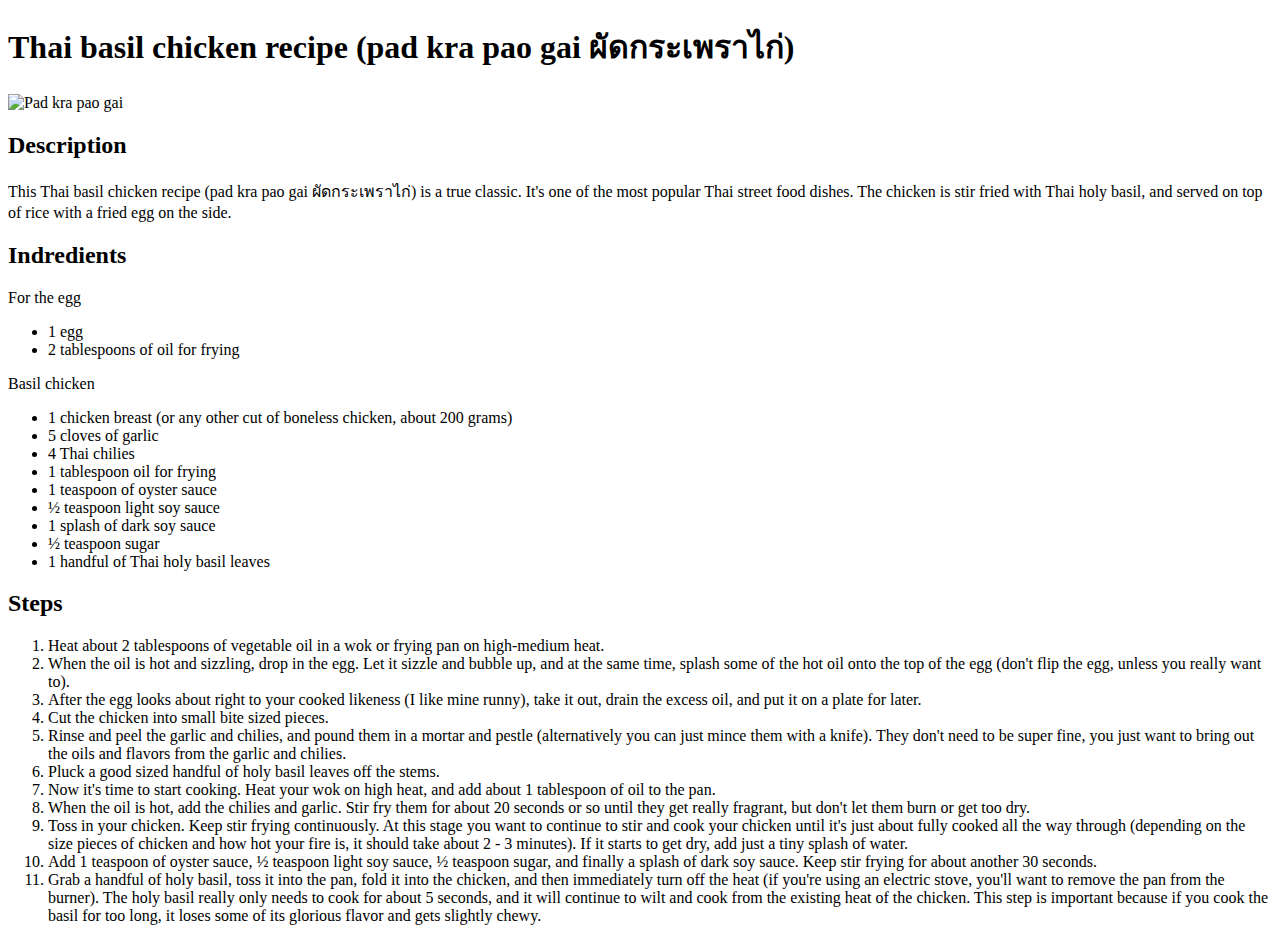
==== recipes/pad-kra-pao-gai.html @ f8cad6bd "Add files via upload" ====
<!DOCTYPE html>
<html lang="en">
  <head>
    <meta charset="UTF-8" />
    <meta name="viewport" content="width=device-width, initial-scale=1.0" />
    <title>pad-kra-pao-gai</title>
  </head>
  <body>
    <h1>Thai basil chicken recipe (pad kra pao gai ผัดกระเพราไก่)</h1>
    <img
      src="../img/basil-minced-pork-with-rice-fried-egg.webp"
      width="300px"
      height="200px"
      alt="Pad kra pao gai"
    />
    <h2>Description</h2>
    <p>
      This Thai basil chicken recipe (pad kra pao gai ผัดกระเพราไก่) is a true
      classic. It's one of the most popular Thai street food dishes. The chicken
      is stir fried with Thai holy basil, and served on top of rice with a fried
      egg on the side.
    </p>

    <!-- วัตถุดิบ -->
    <h2>Indredients</h2>
    <p>For the egg</p>
    <ul>
      <li>1 egg</li>
      <li>2 tablespoons of oil for frying</li>
    </ul>
    <p>Basil chicken</p>
    <ul>
      <li>
        1 chicken breast (or any other cut of boneless chicken, about 200 grams)
      </li>
      <li>5 cloves of garlic</li>
      <li>4 Thai chilies</li>
      <li>1 tablespoon oil for frying</li>
      <li>1 teaspoon of oyster sauce</li>
      <li>½ teaspoon light soy sauce</li>
      <li>1 splash of dark soy sauce</li>
      <li>½ teaspoon sugar</li>
      <li>1 handful of Thai holy basil leaves</li>
    </ul>

    <!-- วิธีทำ -->
    <h2>Steps</h2>
    <ol>
      <li>
        Heat about 2 tablespoons of vegetable oil in a wok or frying pan on
        high-medium heat.
      </li>
      <li>
        When the oil is hot and sizzling, drop in the egg. Let it sizzle and
        bubble up, and at the same time, splash some of the hot oil onto the top
        of the egg (don't flip the egg, unless you really want to).
      </li>
      <li>
        After the egg looks about right to your cooked likeness (I like mine
        runny), take it out, drain the excess oil, and put it on a plate for
        later.
      </li>
      <li>Cut the chicken into small bite sized pieces.</li>
      <li>
        Rinse and peel the garlic and chilies, and pound them in a mortar and
        pestle (alternatively you can just mince them with a knife). They don't
        need to be super fine, you just want to bring out the oils and flavors
        from the garlic and chilies.
      </li>
      <li>Pluck a good sized handful of holy basil leaves off the stems.</li>
      <li>
        Now it's time to start cooking. Heat your wok on high heat, and add
        about 1 tablespoon of oil to the pan.
      </li>
      <li>
        When the oil is hot, add the chilies and garlic. Stir fry them for about
        20 seconds or so until they get really fragrant, but don't let them burn
        or get too dry.
      </li>
      <li>
        Toss in your chicken. Keep stir frying continuously. At this stage you
        want to continue to stir and cook your chicken until it's just about
        fully cooked all the way through (depending on the size pieces of
        chicken and how hot your fire is, it should take about 2 - 3 minutes).
        If it starts to get dry, add just a tiny splash of water.
      </li>
      <li>
        Add 1 teaspoon of oyster sauce, ½ teaspoon light soy sauce, ½ teaspoon
        sugar, and finally a splash of dark soy sauce. Keep stir frying for
        about another 30 seconds.
      </li>
      <li>
        Grab a handful of holy basil, toss it into the pan, fold it into the
        chicken, and then immediately turn off the heat (if you're using an
        electric stove, you'll want to remove the pan from the burner). The holy
        basil really only needs to cook for about 5 seconds, and it will
        continue to wilt and cook from the existing heat of the chicken. This
        step is important because if you cook the basil for too long, it loses
        some of its glorious flavor and gets slightly chewy.
      </li>
    </ol>
  </body>
</html>
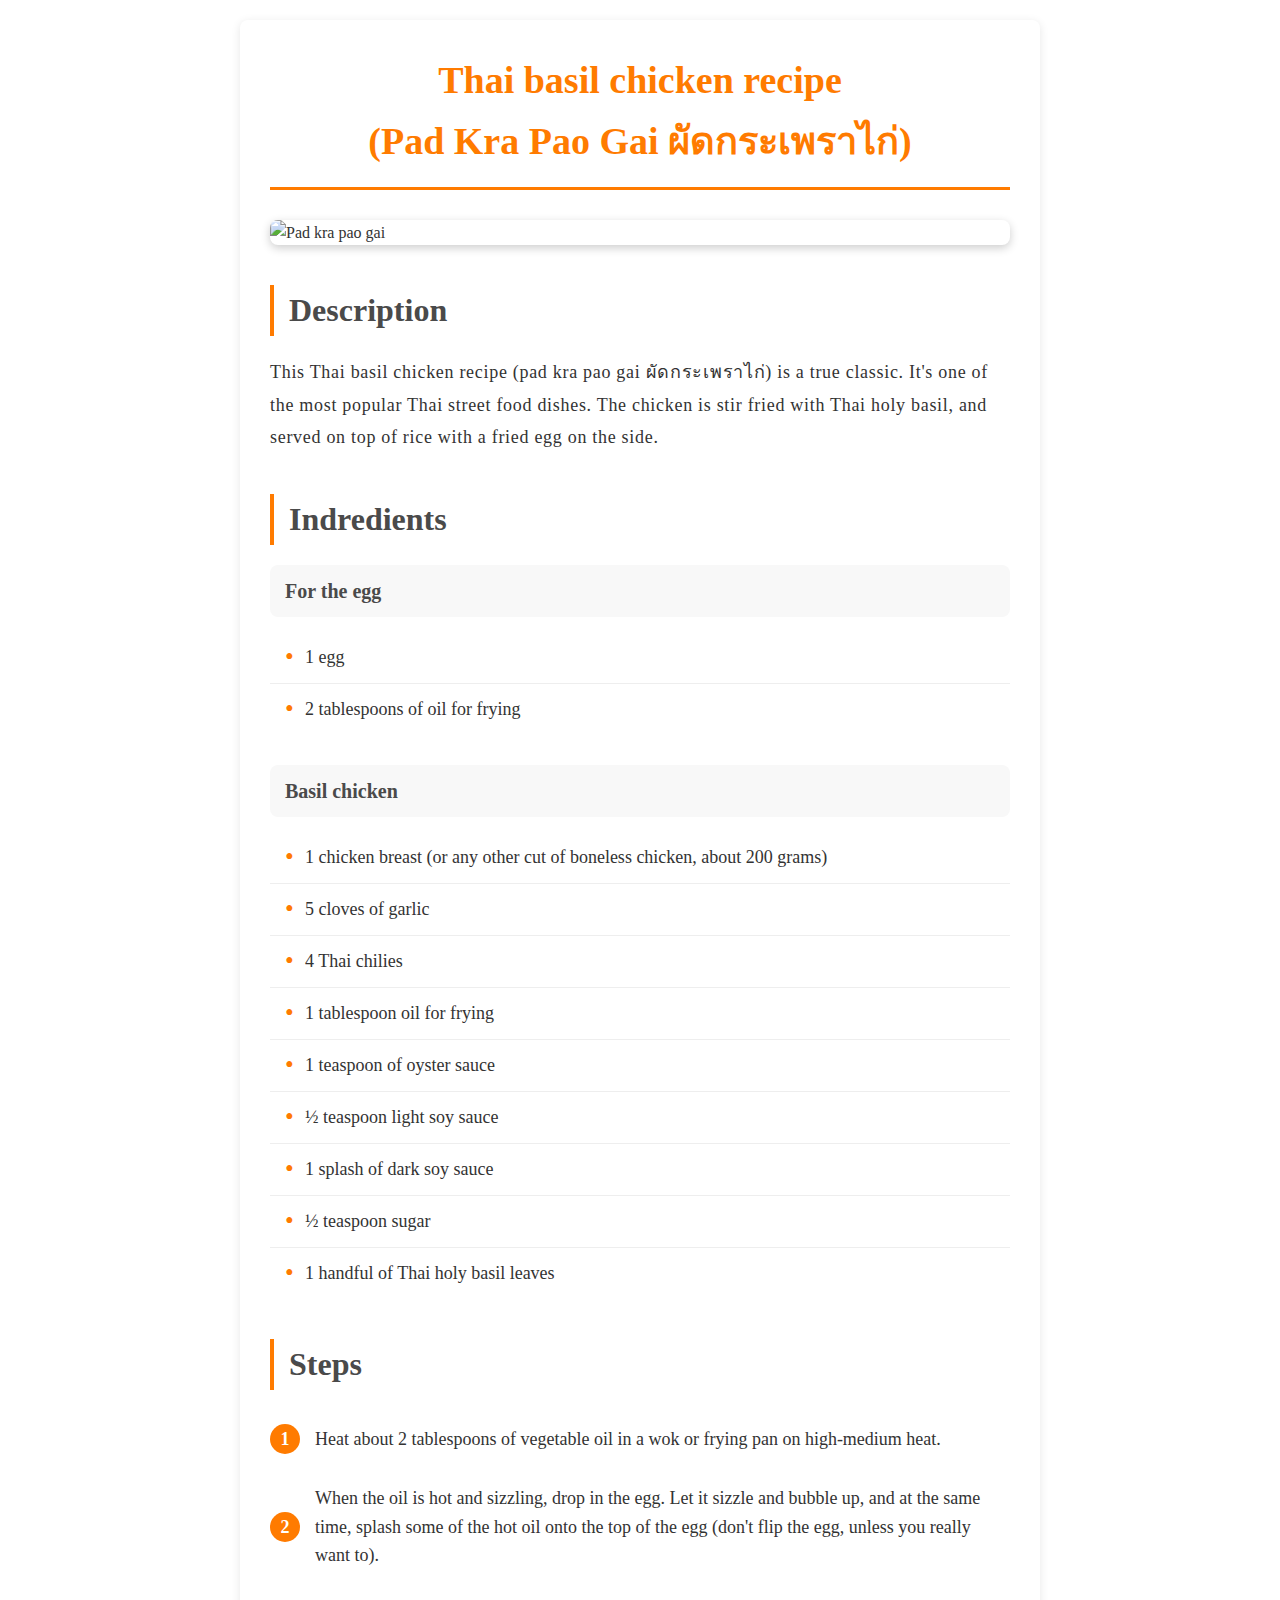
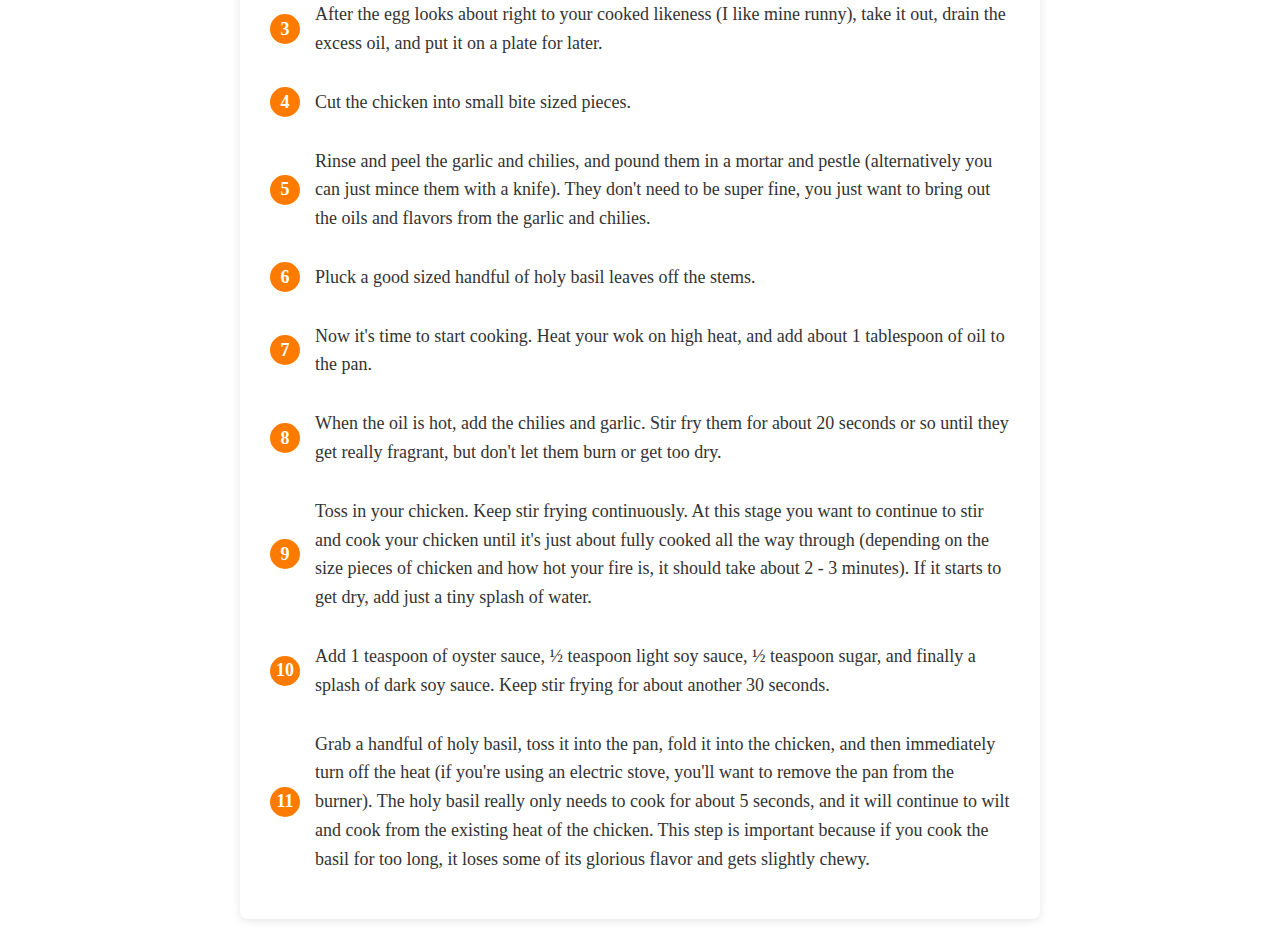
==== commit 63fc84b1: "Add files via upload" ====
--- a/recipes/pad-kra-pao-gai.html
+++ b/recipes/pad-kra-pao-gai.html
@@ -4,100 +4,108 @@
     <meta charset="UTF-8" />
     <meta name="viewport" content="width=device-width, initial-scale=1.0" />
     <title>pad-kra-pao-gai</title>
+    <link rel="stylesheet" href="./style.css" />
   </head>
   <body>
-    <h1>Thai basil chicken recipe (pad kra pao gai ผัดกระเพราไก่)</h1>
-    <img
-      src="../img/basil-minced-pork-with-rice-fried-egg.webp"
-      width="300px"
-      height="200px"
-      alt="Pad kra pao gai"
-    />
-    <h2>Description</h2>
-    <p>
-      This Thai basil chicken recipe (pad kra pao gai ผัดกระเพราไก่) is a true
-      classic. It's one of the most popular Thai street food dishes. The chicken
-      is stir fried with Thai holy basil, and served on top of rice with a fried
-      egg on the side.
-    </p>
+    <div class="container">
+      <h1>
+        Thai basil chicken recipe <br />
+        (Pad Kra Pao Gai ผัดกระเพราไก่)
+      </h1>
+      <img
+        src="../img/basil-minced-pork-with-rice-fried-egg.webp"
+        alt="Pad kra pao gai"
+      />
 
-    <!-- วัตถุดิบ -->
-    <h2>Indredients</h2>
-    <p>For the egg</p>
-    <ul>
-      <li>1 egg</li>
-      <li>2 tablespoons of oil for frying</li>
-    </ul>
-    <p>Basil chicken</p>
-    <ul>
-      <li>
-        1 chicken breast (or any other cut of boneless chicken, about 200 grams)
-      </li>
-      <li>5 cloves of garlic</li>
-      <li>4 Thai chilies</li>
-      <li>1 tablespoon oil for frying</li>
-      <li>1 teaspoon of oyster sauce</li>
-      <li>½ teaspoon light soy sauce</li>
-      <li>1 splash of dark soy sauce</li>
-      <li>½ teaspoon sugar</li>
-      <li>1 handful of Thai holy basil leaves</li>
-    </ul>
+      <!-- คำอธิบาย -->
+      <h2>Description</h2>
+      <p class="description-text">
+        This Thai basil chicken recipe (pad kra pao gai ผัดกระเพราไก่) is a true
+        classic. It's one of the most popular Thai street food dishes. The
+        chicken is stir fried with Thai holy basil, and served on top of rice
+        with a fried egg on the side.
+      </p>
 
-    <!-- วิธีทำ -->
-    <h2>Steps</h2>
-    <ol>
-      <li>
-        Heat about 2 tablespoons of vegetable oil in a wok or frying pan on
-        high-medium heat.
-      </li>
-      <li>
-        When the oil is hot and sizzling, drop in the egg. Let it sizzle and
-        bubble up, and at the same time, splash some of the hot oil onto the top
-        of the egg (don't flip the egg, unless you really want to).
-      </li>
-      <li>
-        After the egg looks about right to your cooked likeness (I like mine
-        runny), take it out, drain the excess oil, and put it on a plate for
-        later.
-      </li>
-      <li>Cut the chicken into small bite sized pieces.</li>
-      <li>
-        Rinse and peel the garlic and chilies, and pound them in a mortar and
-        pestle (alternatively you can just mince them with a knife). They don't
-        need to be super fine, you just want to bring out the oils and flavors
-        from the garlic and chilies.
-      </li>
-      <li>Pluck a good sized handful of holy basil leaves off the stems.</li>
-      <li>
-        Now it's time to start cooking. Heat your wok on high heat, and add
-        about 1 tablespoon of oil to the pan.
-      </li>
-      <li>
-        When the oil is hot, add the chilies and garlic. Stir fry them for about
-        20 seconds or so until they get really fragrant, but don't let them burn
-        or get too dry.
-      </li>
-      <li>
-        Toss in your chicken. Keep stir frying continuously. At this stage you
-        want to continue to stir and cook your chicken until it's just about
-        fully cooked all the way through (depending on the size pieces of
-        chicken and how hot your fire is, it should take about 2 - 3 minutes).
-        If it starts to get dry, add just a tiny splash of water.
-      </li>
-      <li>
-        Add 1 teaspoon of oyster sauce, ½ teaspoon light soy sauce, ½ teaspoon
-        sugar, and finally a splash of dark soy sauce. Keep stir frying for
-        about another 30 seconds.
-      </li>
-      <li>
-        Grab a handful of holy basil, toss it into the pan, fold it into the
-        chicken, and then immediately turn off the heat (if you're using an
-        electric stove, you'll want to remove the pan from the burner). The holy
-        basil really only needs to cook for about 5 seconds, and it will
-        continue to wilt and cook from the existing heat of the chicken. This
-        step is important because if you cook the basil for too long, it loses
-        some of its glorious flavor and gets slightly chewy.
-      </li>
-    </ol>
+      <!-- วัตถุดิบ -->
+      <h2>Indredients</h2>
+      <p class="ingredients-text">For the egg</p>
+      <ul>
+        <li>1 egg</li>
+        <li>2 tablespoons of oil for frying</li>
+      </ul>
+
+      <p class="ingredients-text">Basil chicken</p>
+      <ul>
+        <li>
+          1 chicken breast (or any other cut of boneless chicken, about 200
+          grams)
+        </li>
+        <li>5 cloves of garlic</li>
+        <li>4 Thai chilies</li>
+        <li>1 tablespoon oil for frying</li>
+        <li>1 teaspoon of oyster sauce</li>
+        <li>½ teaspoon light soy sauce</li>
+        <li>1 splash of dark soy sauce</li>
+        <li>½ teaspoon sugar</li>
+        <li>1 handful of Thai holy basil leaves</li>
+      </ul>
+
+      <!-- วิธีทำ -->
+      <h2>Steps</h2>
+      <ol>
+        <li>
+          Heat about 2 tablespoons of vegetable oil in a wok or frying pan on
+          high-medium heat.
+        </li>
+        <li>
+          When the oil is hot and sizzling, drop in the egg. Let it sizzle and
+          bubble up, and at the same time, splash some of the hot oil onto the
+          top of the egg (don't flip the egg, unless you really want to).
+        </li>
+        <li>
+          After the egg looks about right to your cooked likeness (I like mine
+          runny), take it out, drain the excess oil, and put it on a plate for
+          later.
+        </li>
+        <li>Cut the chicken into small bite sized pieces.</li>
+        <li>
+          Rinse and peel the garlic and chilies, and pound them in a mortar and
+          pestle (alternatively you can just mince them with a knife). They
+          don't need to be super fine, you just want to bring out the oils and
+          flavors from the garlic and chilies.
+        </li>
+        <li>Pluck a good sized handful of holy basil leaves off the stems.</li>
+        <li>
+          Now it's time to start cooking. Heat your wok on high heat, and add
+          about 1 tablespoon of oil to the pan.
+        </li>
+        <li>
+          When the oil is hot, add the chilies and garlic. Stir fry them for
+          about 20 seconds or so until they get really fragrant, but don't let
+          them burn or get too dry.
+        </li>
+        <li>
+          Toss in your chicken. Keep stir frying continuously. At this stage you
+          want to continue to stir and cook your chicken until it's just about
+          fully cooked all the way through (depending on the size pieces of
+          chicken and how hot your fire is, it should take about 2 - 3 minutes).
+          If it starts to get dry, add just a tiny splash of water.
+        </li>
+        <li>
+          Add 1 teaspoon of oyster sauce, ½ teaspoon light soy sauce, ½ teaspoon
+          sugar, and finally a splash of dark soy sauce. Keep stir frying for
+          about another 30 seconds.
+        </li>
+        <li>
+          Grab a handful of holy basil, toss it into the pan, fold it into the
+          chicken, and then immediately turn off the heat (if you're using an
+          electric stove, you'll want to remove the pan from the burner). The
+          holy basil really only needs to cook for about 5 seconds, and it will
+          continue to wilt and cook from the existing heat of the chicken. This
+          step is important because if you cook the basil for too long, it loses
+          some of its glorious flavor and gets slightly chewy.
+        </li>
+      </ol>
+    </div>
   </body>
 </html>
--- a/recipes/style.css
+++ b/recipes/style.css
@@ -0,0 +1,138 @@
+:root {
+  --primary-color: #ff7b00;
+  --secondary-color: #4a4a4a;
+  --background-color: #fff9f5;
+  --text-color: #333;
+  --border-radius: 8px;
+  --container-width: 800px;
+}
+
+* {
+  margin: 0;
+  padding: 0;
+  box-sizing: border-box;
+}
+
+body {
+  font-family: "Noto Serif", serif;
+  line-height: 1.6;
+  color: var(--text-color);
+  padding: 20px;
+}
+
+.container {
+  max-width: var(--container-width);
+  margin: 0 auto;
+  background-color: white;
+  padding: 30px;
+  box-shadow: 0 2px 10px rgba(0, 0, 0, 0.1);
+  border-radius: var(--border-radius);
+}
+
+/* ส่วนหัว */
+h1 {
+  color: var(--primary-color);
+  font-size: 38px;
+  margin-bottom: 30px;
+  padding-bottom: 15px;
+  border-bottom: 3px solid var(--primary-color);
+  text-align: center;
+}
+
+h2 {
+  color: var(--secondary-color);
+  font-size: 32px;
+  margin-top: 40px;
+  margin-bottom: 20px;
+  padding-left: 15px;
+  border-left: 4px solid var(--primary-color);
+}
+
+/* รูปภาพ */
+img {
+  display: block;
+  max-width: 100%;
+  height: auto;
+  margin: 30px auto;
+  border-radius: var(--border-radius);
+  box-shadow: 0 3px 10px rgba(0, 0, 0, 0.2);
+}
+
+/* คำอธิบาย */
+.description-text {
+  font-size: 18px;
+  letter-spacing: 0.7px;
+  line-height: 1.8;
+  margin-bottom: 25px;
+}
+
+/* รายการวัตุดิบ */
+.ingredients-text,
+.step-text {
+  font-weight: 600;
+  font-size: 20px;
+  color: var(--secondary-color);
+  margin: 20px 0 15px 0;
+  padding: 10px 15px;
+  background-color: #f8f8f8;
+  border-radius: var(--border-radius);
+}
+
+ul {
+  list-style: none;
+  padding-left: 0;
+  margin: 0 0 30px 0;
+  background-color: white;
+}
+
+ul li {
+  position: relative;
+  padding: 12px 15px 12px 35px;
+  border-bottom: 1px solid #eee;
+  font-size: 18px;
+  line-height: 1.5;
+}
+
+ul li:last-child {
+  border-bottom: none;
+}
+
+ul li::before {
+  content: "•";
+  color: var(--primary-color);
+  font-size: 25px;
+  position: absolute;
+  left: 15px;
+  top: 50%;
+  transform: translateY(-50%);
+}
+
+/* วิธีทำ */
+ol {
+  list-style: none;
+  counter-reset: steps;
+}
+
+ol li {
+  position: relative;
+  padding: 15px 0 15px 45px;
+  font-size: 18px;
+}
+
+ol li::before {
+  counter-increment: steps;
+  content: counter(steps);
+  position: absolute;
+  left: 0;
+  top: 50%;
+  transform: translateY(-50%);
+  width: 30px;
+  height: 30px;
+  background-color: var(--primary-color);
+  color: white;
+  border-radius: 50%;
+  display: flex;
+  align-items: center;
+  justify-content: center;
+  font-weight: bold;
+}
